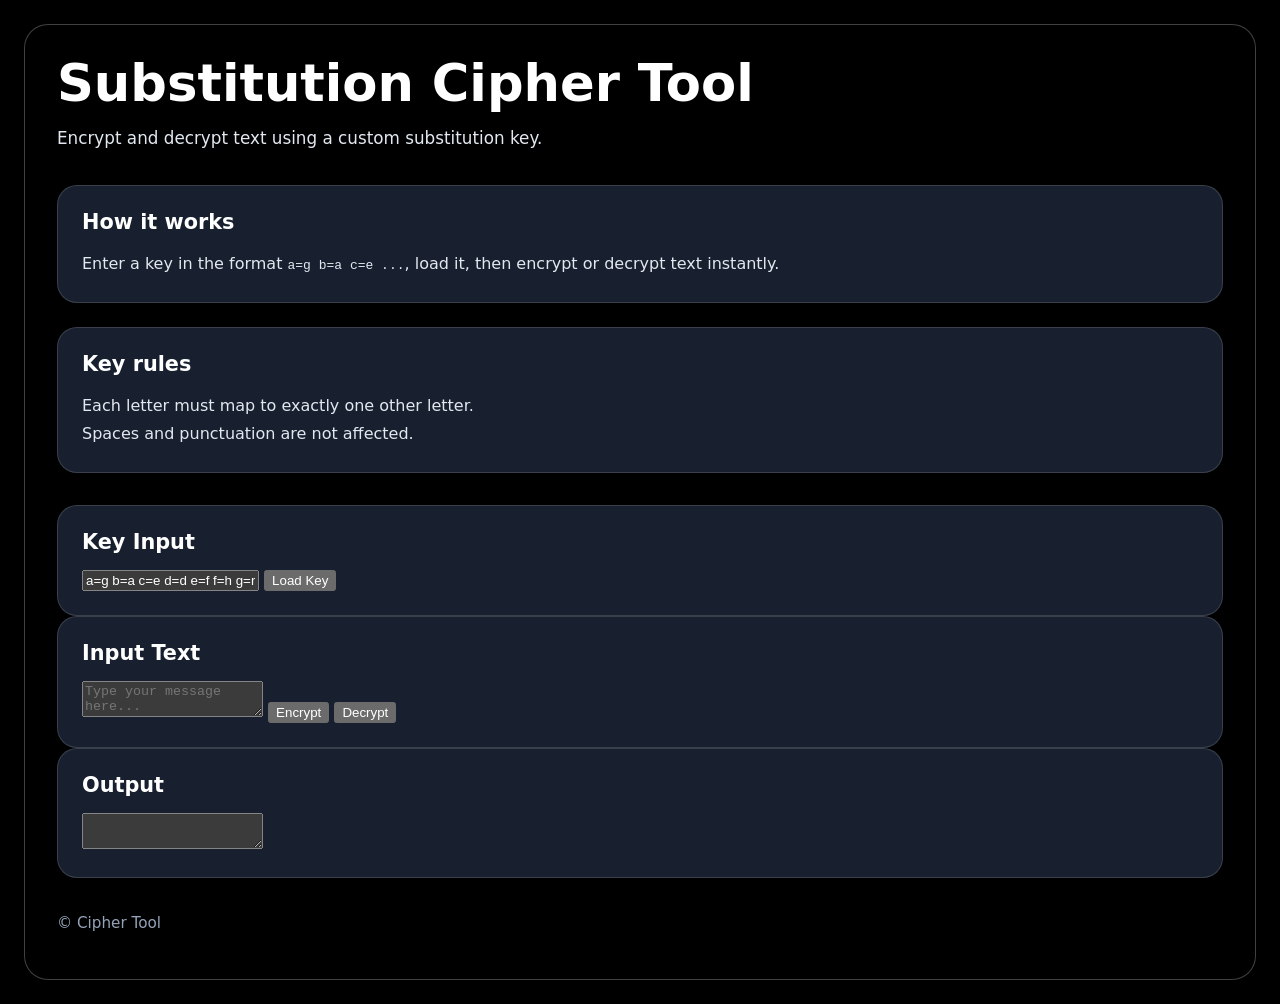
==== encipher.html @ 1d6834e5 "more features small fixes and added encipher tool" ====
<!DOCTYPE html>
<html lang="en">
<head>
    <meta charset="utf-8">
    <meta name="viewport" content="width=device-width, initial-scale=1">
    <title>Cipher Tool</title>
    <link rel="stylesheet" href="css/styles.css">
</head>

<body>
    <main class="page">

        <header>
            <div>
                <h1>Substitution Cipher Tool</h1>
                <p class="lead">
                    Encrypt and decrypt text using a custom substitution key.
                </p>
            </div>
        </header>

        <section class="intro">
            <div class="card">
                <h2>How it works</h2>
                <p>
                    Enter a key in the format <code>a=g b=a c=e ...</code>, load it,
                    then encrypt or decrypt text instantly.
                </p>
            </div>

            <div class="card">
                <h2>Key rules</h2>
                <p>Each letter must map to exactly one other letter.</p>
                <p>Spaces and punctuation are not affected.</p>
            </div>
        </section>

        <section class="categories">

            <div class="card">
                <h2>Key Input</h2>
                <input id="keyInput"
                       value="a=g b=a c=e d=d e=f f=h g=r h=t i=y j=o k=i l=p m=l n=m o=k p=c q=v r=x s=z t=q u=w v=u w=b x=u y=s z=j">
                <button onclick="buildKey()">Load Key</button>
            </div>

            <div class="card">
                <h2>Input Text</h2>
                <textarea id="input" placeholder="Type your message here..."></textarea>

                <button onclick="encrypt()">Encrypt</button>
                <button onclick="decrypt()">Decrypt</button>
            </div>

            <div class="card">
                <h2>Output</h2>
                <textarea id="output" readonly></textarea>
            </div>

        </section>

        <footer class="footer">
            <p>&copy; Cipher Tool</p>
        </footer>

    </main>

<script>

let key = {};
let reverseKey = {};

function buildKey() {
    key = {};
    reverseKey = {};

    let raw = document.getElementById("keyInput").value.trim().split(" ");

    for (let pair of raw) {
        let [k, v] = pair.split("=");
        if (k && v) {
            key[k] = v;
            reverseKey[v] = k;
        }
    }
}

function encrypt() {
    let text = document.getElementById("input").value.toLowerCase();
    let result = "";

    for (let char of text) {
        result += key[char] || char;
    }

    document.getElementById("output").value = result;
}

function decrypt() {
    let text = document.getElementById("input").value.toLowerCase();
    let result = "";

    for (let char of text) {
        result += reverseKey[char] || char;
    }

    document.getElementById("output").value = result;
}

buildKey();

</script>

</body>
</html>
---- css/styles.css ----
:root {
    color-scheme: dark;
    font-family: system-ui, -apple-system, BlinkMacSystemFont, "Segoe UI", sans-serif;
    background-color: #000000;
    color: #ffffff;
}

body {
    margin: 0;
    min-height: 100vh;
    display: flex;
    align-items: center;
    justify-content: center;
    padding: 24px;
}

.page {
    width: min(1200px, 100%);
    border: 1px solid rgba(255, 255, 255, 0.25);
    border-radius: 24px;
    padding: 32px;
    background: rgba(0, 0, 0, 0.8);
    box-shadow: 0 24px 80px rgba(0, 0, 0, 0.45);
}

header {
    display: flex;
    flex-wrap: wrap;
    gap: 16px;
    align-items: center;
    justify-content: space-between;
    margin-bottom: 32px;
}

h1 {
    margin: 0;
    font-size: clamp(2rem, 4vw, 3.5rem);
    line-height: 1.05;
}

p.lead {
    margin: 12px 0 0;
    max-width: 66ch;
    color: #e2e8f0;
    font-size: 1.05rem;
    line-height: 1.8;
}

.intro {
    display: grid;
    gap: 24px;
    margin-bottom: 32px;
}

.card-grid {
    display: grid;
    gap: 18px;
    grid-template-columns: repeat(auto-fit, minmax(280px, 1fr));
}

.card {
    padding: 24px;
    border-radius: 20px;
    border: 1px solid rgba(255, 255, 255, 0.14);
    background: rgba(30, 41, 59, 0.8);
    backdrop-filter: blur(10px);
    transition: transform 0.2s ease, border-color 0.2s ease, box-shadow 0.2s ease;
}

.card:hover {
    transform: translateY(-4px);
    border-color: rgba(96, 165, 250, 0.5);
    box-shadow: 0 22px 45px rgba(56, 189, 248, 0.18);
}

.card h2 {
    margin: 0 0 16px;
    font-size: 1.3rem;
}

.card p {
    margin: 0;
    line-height: 1.75;
    color: #e2e8f0;
}

.card small {
    display: block;
    margin-top: 18px;
    color: #94a3b8;
}

.actions {
    display: flex;
    flex-wrap: wrap;
    gap: 12px;
    align-items: center;
}

.button {
    display: inline-flex;
    align-items: center;
    justify-content: center;
    padding: 12px 20px;
    border-radius: 999px;
    border: 1px solid transparent;
    background-color: #2563eb;
    color: white;
    text-decoration: none;
    font-weight: 600;
    transition: background-color 0.2s ease, transform 0.2s ease;
}

.button:hover {
    background-color: #1d4ed8;
    transform: translateY(-1px);
}

.answer-form {
    display: grid;
    gap: 14px;
    margin-top: 20px;
}

.answer-form label {
    font-weight: 600;
    letter-spacing: 0.01em;
}

.answer-form input {
    width: 100%;
    padding: 16px 18px;
    border: 1px solid rgba(255, 255, 255, 0.16);
    border-radius: 14px;
    background: rgba(255, 255, 255, 0.06);
    color: #f8fafc;
}

.answer-form button {
    width: fit-content;
    padding: 14px 20px;
    border: none;
    border-radius: 999px;
    background-color: #60a5fa;
    color: #000;
    font-weight: 700;
    cursor: pointer;
    transition: transform 0.15s ease, background-color 0.15s ease;
}

.answer-form button:hover {
    background-color: #3b82f6;
    transform: translateY(-1px);
}

.answer-message {
    margin: 0;
    min-height: 1.5rem;
}

.answer-message.success {
    color: #a3ffb0;
}

.answer-message.error {
    color: #ff9ea6;
}

.answer-message.warning {
    color: #ffdd99;
}

.riddle-nav a {
    color: #8cd4ff;
    text-decoration: none;
}

.riddle-nav a:hover {
    text-decoration: underline;
}

.footer {
    margin-top: 36px;
    color: #94a3b8;
    font-size: 0.95rem;
}

@media (max-width: 640px) {
    .page {
        padding: 20px;
    }

    .actions {
        justify-content: stretch;
    }
}
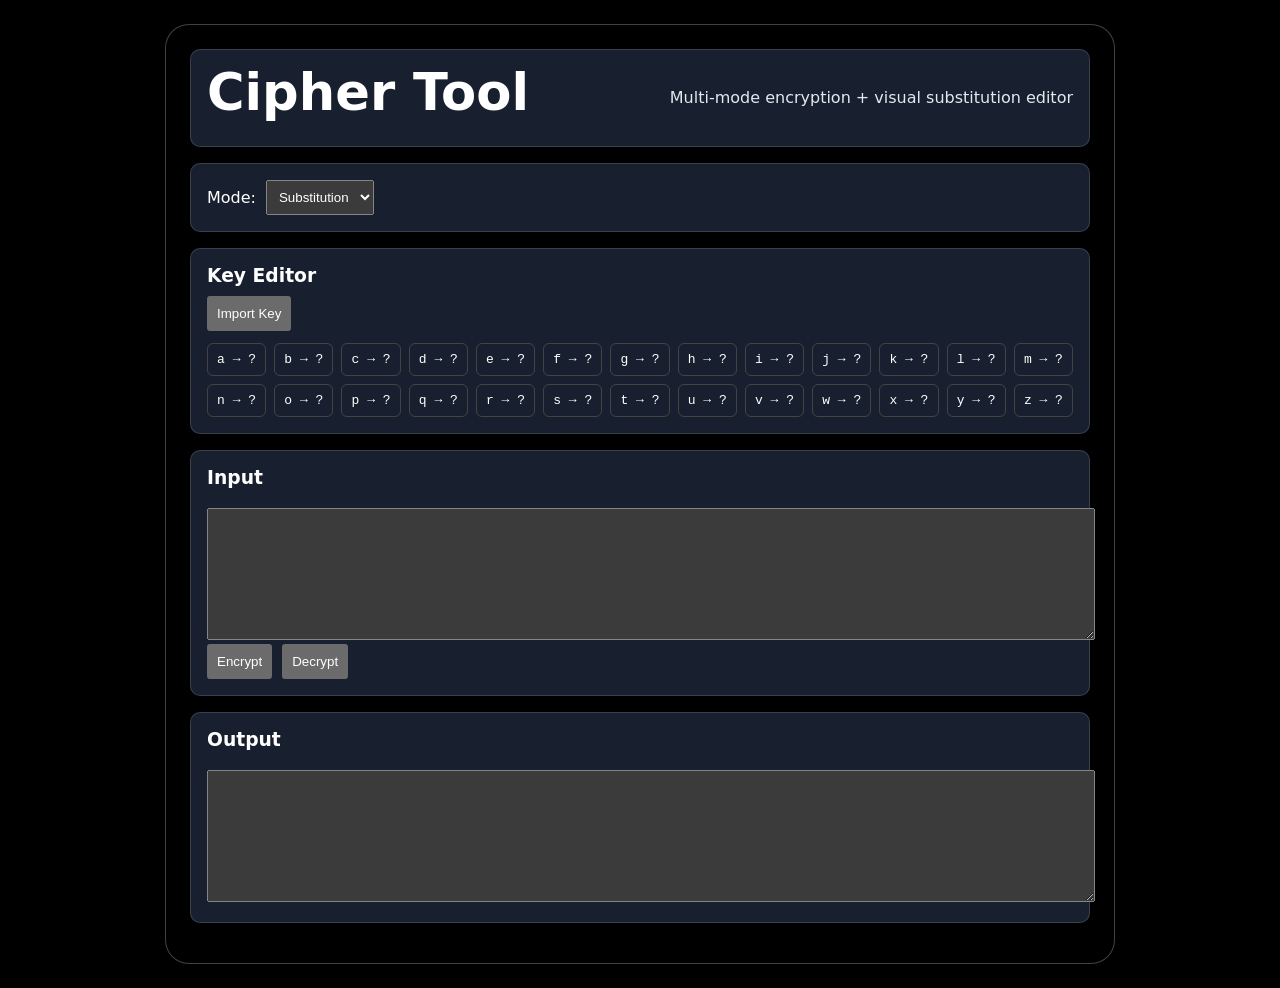
==== commit 223814f9: "encipher fixes encipher.html fixed" ====
--- a/encipher.html
+++ b/encipher.html
@@ -1,113 +1,339 @@
 <!DOCTYPE html>
 <html lang="en">
 <head>
-    <meta charset="utf-8">
-    <meta name="viewport" content="width=device-width, initial-scale=1">
-    <title>Cipher Tool</title>
-    <link rel="stylesheet" href="css/styles.css">
+<meta charset="utf-8">
+<meta name="viewport" content="width=device-width, initial-scale=1">
+<title>Cipher Tool</title>
+<link rel="stylesheet" href="css/styles.css">
+
+<style>
+.page {
+    max-width: 900px;
+    margin: 0 auto;
+    padding: 24px;
+}
+
+.card {
+    padding: 16px;
+    margin-bottom: 16px;
+    border-radius: 10px;
+}
+
+h1, h2, h3 {
+    margin: 0 0 10px 0;
+}
+
+p {
+    margin: 6px 0;
+}
+
+.row {
+    display: flex;
+    gap: 10px;
+    flex-wrap: wrap;
+    align-items: center;
+}
+
+textarea {
+    width: 100%;
+    height: 110px;
+    padding: 10px;
+    margin-top: 10px;
+}
+
+button, select, input {
+    padding: 8px;
+}
+
+.grid {
+    display: grid;
+    grid-template-columns: repeat(13, 1fr);
+    gap: 8px;
+    margin-top: 12px;
+}
+
+.cell {
+    padding: 8px;
+    text-align: center;
+    border: 1px solid #444;
+    border-radius: 6px;
+    cursor: pointer;
+    user-select: none;
+    font-family: monospace;
+}
+
+.cell.active {
+    background: #2d6cdf;
+    color: white;
+}
+
+.hidden {
+    display: none;
+}
+</style>
 </head>
 
 <body>
-    <main class="page">
-
-        <header>
-            <div>
-                <h1>Substitution Cipher Tool</h1>
-                <p class="lead">
-                    Encrypt and decrypt text using a custom substitution key.
-                </p>
-            </div>
-        </header>
-
-        <section class="intro">
-            <div class="card">
-                <h2>How it works</h2>
-                <p>
-                    Enter a key in the format <code>a=g b=a c=e ...</code>, load it,
-                    then encrypt or decrypt text instantly.
-                </p>
-            </div>
-
-            <div class="card">
-                <h2>Key rules</h2>
-                <p>Each letter must map to exactly one other letter.</p>
-                <p>Spaces and punctuation are not affected.</p>
-            </div>
-        </section>
-
-        <section class="categories">
-
-            <div class="card">
-                <h2>Key Input</h2>
-                <input id="keyInput"
-                       value="a=g b=a c=e d=d e=f f=h g=r h=t i=y j=o k=i l=p m=l n=m o=k p=c q=v r=x s=z t=q u=w v=u w=b x=u y=s z=j">
-                <button onclick="buildKey()">Load Key</button>
-            </div>
-
-            <div class="card">
-                <h2>Input Text</h2>
-                <textarea id="input" placeholder="Type your message here..."></textarea>
-
-                <button onclick="encrypt()">Encrypt</button>
-                <button onclick="decrypt()">Decrypt</button>
-            </div>
-
-            <div class="card">
-                <h2>Output</h2>
-                <textarea id="output" readonly></textarea>
-            </div>
-
-        </section>
-
-        <footer class="footer">
-            <p>&copy; Cipher Tool</p>
-        </footer>
-
-    </main>
+
+<main class="page">
+
+<header class="card">
+    <h1>Cipher Tool</h1>
+    <p>Multi-mode encryption + visual substitution editor</p>
+</header>
+
+<section class="card">
+
+    <div class="row">
+        <label>Mode:</label>
+        <select id="mode" onchange="updateUI()">
+            <option value="sub">Substitution</option>
+            <option value="caesar">Caesar</option>
+            <option value="atbash">Atbash</option>
+        </select>
+
+        <label id="shiftBox" class="hidden">
+            Shift:
+            <input id="shift" type="number" value="3" style="width:60px;">
+        </label>
+    </div>
+
+</section>
+
+<section class="card">
+
+    <h3>Key Editor</h3>
+
+    <div class="row">
+        <button onclick="importKeyPrompt()">Import Key</button>
+    </div>
+
+    <div class="grid" id="grid"></div>
+
+</section>
+
+<section class="card">
+
+    <h3>Input</h3>
+    <textarea id="input"></textarea>
+
+    <div class="row">
+        <button onclick="encrypt()">Encrypt</button>
+        <button onclick="decrypt()">Decrypt</button>
+    </div>
+
+</section>
+
+<section class="card">
+
+    <h3>Output</h3>
+    <textarea id="output" readonly></textarea>
+
+</section>
+
+</main>
 
 <script>
+
+const alphabet = "abcdefghijklmnopqrstuvwxyz";
 
 let key = {};
 let reverseKey = {};
-
-function buildKey() {
-    key = {};
-    reverseKey = {};
-
-    let raw = document.getElementById("keyInput").value.trim().split(" ");
-
-    for (let pair of raw) {
-        let [k, v] = pair.split("=");
-        if (k && v) {
-            key[k] = v;
-            reverseKey[v] = k;
+let selected = null;
+
+/* ---------------- GRID ---------------- */
+
+function initGrid() {
+    const grid = document.getElementById("grid");
+
+    for (let ch of alphabet) {
+        const div = document.createElement("div");
+        div.className = "cell";
+        div.dataset.letter = ch;
+        div.innerText = `${ch} → ?`;
+
+        div.onclick = () => {
+            if (selected) selected.classList.remove("active");
+            selected = div;
+            div.classList.add("active");
+        };
+
+        grid.appendChild(div);
+    }
+}
+
+/* ---------------- KEY INPUT (CLICK MAP) ---------------- */
+
+document.addEventListener("keydown", (e) => {
+    if (!selected) return;
+
+    let ch = e.key.toLowerCase();
+    if (!alphabet.includes(ch)) return;
+
+    let from = selected.dataset.letter;
+
+    key[from] = ch;
+    reverseKey[ch] = from;
+
+    selected.innerText = `${from} → ${ch}`;
+
+    selected.classList.remove("active");
+    selected = null;
+});
+
+/* ---------------- IMPORT KEY ---------------- */
+
+function isSingleLetter(value) {
+    return /^[a-z]$/.test(String(value).toLowerCase());
+}
+
+function addMapping(from, to) {
+    if (!isSingleLetter(from) || !isSingleLetter(to)) return;
+
+    key[from] = to;
+    reverseKey[to] = from;
+
+    let cell = document.querySelector(`[data-letter="${from}"]`);
+    if (cell) {
+        cell.innerText = `${from} → ${to}`;
+    }
+}
+
+function parseKeyInput(raw) {
+    const text = String(raw || "").trim();
+    if (!text) return;
+
+    // Try JSON first so objects like {"a":"g","b":"h"} work.
+    try {
+        const parsed = JSON.parse(text);
+
+        if (parsed && typeof parsed === "object") {
+            if (Array.isArray(parsed)) {
+                for (const entry of parsed) {
+                    if (Array.isArray(entry) && entry.length >= 2) {
+                        addMapping(entry[0], entry[1]);
+                    } else if (entry && typeof entry === "object") {
+                        for (const [from, to] of Object.entries(entry)) {
+                            addMapping(from, to);
+                        }
+                    }
+                }
+            } else {
+                for (const [from, to] of Object.entries(parsed)) {
+                    addMapping(from, to);
+                }
+            }
+            return;
         }
-    }
-}
+    } catch (e) {
+        // Fall back to line-based parsing below.
+    }
+
+    const normalized = text
+        .toLowerCase()
+        .replace(/\u2192|\u21d2/g, "->")
+        .replace(/["']/g, "")
+        .replace(/[{}\[\]()]/g, " ")
+        .replace(/[;,]+/g, "\n")
+        .replace(/\s*->\s*/g, "=")
+        .replace(/\s*=>\s*/g, "=")
+        .replace(/\s*:\s*/g, "=");
+
+    const lines = normalized.split(/\r?\n+/);
+
+    for (const line of lines) {
+        const cleaned = line.trim();
+        if (!cleaned) continue;
+
+        const direct = cleaned.match(/^([a-z])\s*=\s*([a-z])$/i);
+        if (direct) {
+            addMapping(direct[1], direct[2]);
+            continue;
+        }
+
+        const parts = cleaned.split(/\s+/).filter(Boolean);
+        if (parts.length === 2 && isSingleLetter(parts[0]) && isSingleLetter(parts[1])) {
+            addMapping(parts[0], parts[1]);
+            continue;
+        }
+
+        const eqParts = cleaned.split("=");
+        if (eqParts.length === 2) {
+            const [from, to] = eqParts.map(part => part.trim());
+            addMapping(from, to);
+        }
+    }
+}
+
+function importKeyPrompt() {
+    let raw = prompt('Paste key (supports formats like "a -> g", "a=g", "a:g", "a=>g", or JSON)');
+    if (!raw) return;
+
+    parseKeyInput(raw);
+}
+
+/* ---------------- MODES ---------------- */
+
+function updateUI() {
+    document.getElementById("shiftBox")
+        .classList.toggle("hidden",
+            document.getElementById("mode").value !== "caesar"
+        );
+}
+
+/* ---------------- ENCRYPT / DECRYPT ---------------- */
 
 function encrypt() {
+    let mode = document.getElementById("mode").value;
     let text = document.getElementById("input").value.toLowerCase();
-    let result = "";
-
-    for (let char of text) {
-        result += key[char] || char;
-    }
-
-    document.getElementById("output").value = result;
+    document.getElementById("output").value = transformText(text, mode, true);
 }
 
 function decrypt() {
+    let mode = document.getElementById("mode").value;
     let text = document.getElementById("input").value.toLowerCase();
-    let result = "";
-
-    for (let char of text) {
-        result += reverseKey[char] || char;
-    }
-
-    document.getElementById("output").value = result;
-}
-
-buildKey();
+    document.getElementById("output").value = transformText(text, mode, false);
+}
+
+/* ---------------- CORE ---------------- */
+
+function transformText(text, mode, forward) {
+    let out = "";
+
+    for (let ch of text) {
+        out += transformChar(ch, mode, forward);
+    }
+
+    return out;
+}
+
+function transformChar(ch, mode, forward) {
+
+    if (!alphabet.includes(ch)) return ch;
+
+    if (mode === "sub") {
+        return forward ? (key[ch] || ch) : (reverseKey[ch] || ch);
+    }
+
+    if (mode === "caesar") {
+        let shift = parseInt(document.getElementById("shift").value || 0);
+        if (!forward) shift = -shift;
+
+        let idx = alphabet.indexOf(ch);
+        return alphabet[(idx + shift + 26) % 26];
+    }
+
+    if (mode === "atbash") {
+        return alphabet[25 - alphabet.indexOf(ch)];
+    }
+
+    return ch;
+}
+
+/* ---------------- INIT ---------------- */
+
+initGrid();
+updateUI();
 
 </script>
 
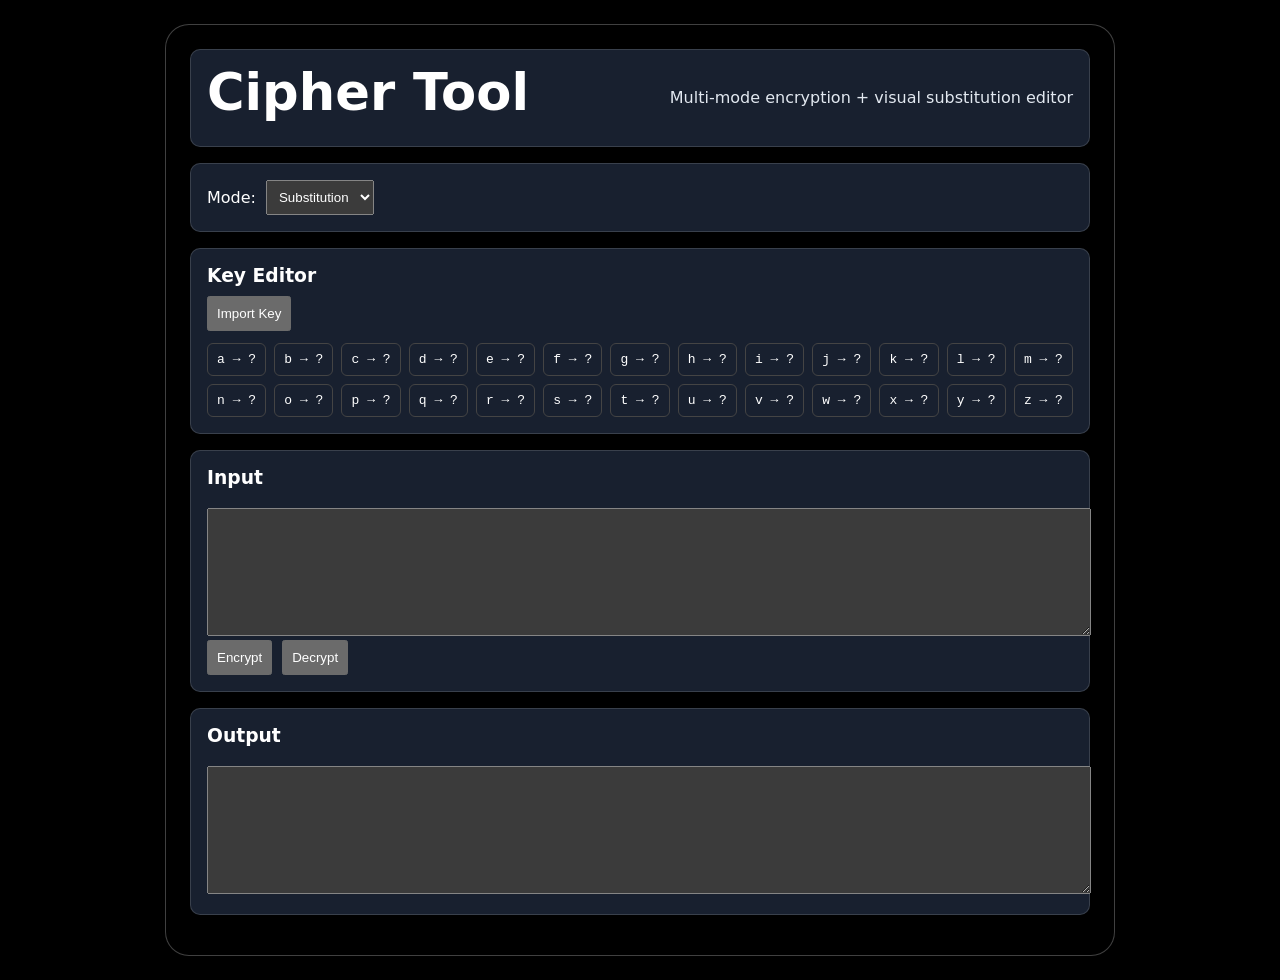
==== commit 17181f9c: "general improvements" ====
--- a/encipher.html
+++ b/encipher.html
@@ -41,7 +41,7 @@
     margin-top: 10px;
 }
 
-button, select, input {
+button, select, input, textarea {
     padding: 8px;
 }
 
@@ -50,6 +50,38 @@
     grid-template-columns: repeat(13, 1fr);
     gap: 8px;
     margin-top: 12px;
+}
+
+.modal {
+    position: fixed;
+    inset: 0;
+    background: rgba(0, 0, 0, 0.55);
+    display: flex;
+    align-items: center;
+    justify-content: center;
+    z-index: 1000;
+}
+
+.modal-panel {
+    width: min(520px, 90vw);
+    background: white;
+    color: #111;
+    border-radius: 10px;
+    padding: 16px;
+    box-shadow: 0 10px 30px rgba(0, 0, 0, 0.25);
+}
+
+.modal-panel textarea {
+    width: 100%;
+    min-height: 180px;
+    resize: vertical;
+    margin: 10px 0;
+}
+
+.modal-actions {
+    display: flex;
+    justify-content: flex-end;
+    gap: 8px;
 }
 
 .cell {
@@ -105,12 +137,25 @@
     <h3>Key Editor</h3>
 
     <div class="row">
-        <button onclick="importKeyPrompt()">Import Key</button>
+        <button onclick="openImportDialog()">Import Key</button>
     </div>
 
     <div class="grid" id="grid"></div>
 
 </section>
+
+<div id="importModal" class="modal hidden">
+    <div class="modal-panel">
+        <h3>Import key</h3>
+        <p>Paste one of these formats:</p>
+        <p><em>a -> g</em>, <em>a=g</em>, <em>a:g</em>, <em>a=>g</em>, or JSON</p>
+        <textarea id="importText" placeholder="a -> g&#10;b -> h"></textarea>
+        <div class="modal-actions">
+            <button onclick="closeImportDialog()">Cancel</button>
+            <button onclick="confirmImport()">Import</button>
+        </div>
+    </div>
+</div>
 
 <section class="card">
 
@@ -165,7 +210,14 @@
 /* ---------------- KEY INPUT (CLICK MAP) ---------------- */
 
 document.addEventListener("keydown", (e) => {
-    if (!selected) return;
+    const target = e.target;
+    if (
+        !selected ||
+        e.altKey || e.ctrlKey || e.metaKey ||
+        (target && (target.tagName === "INPUT" || target.tagName === "TEXTAREA" || target.tagName === "SELECT" || target.isContentEditable))
+    ) {
+        return;
+    }
 
     let ch = e.key.toLowerCase();
     if (!alphabet.includes(ch)) return;
@@ -265,11 +317,30 @@
     }
 }
 
-function importKeyPrompt() {
-    let raw = prompt('Paste key (supports formats like "a -> g", "a=g", "a:g", "a=>g", or JSON)');
-    if (!raw) return;
+function openImportDialog() {
+    const modal = document.getElementById("importModal");
+    const textarea = document.getElementById("importText");
+    if (modal && textarea) {
+        textarea.value = "";
+        modal.classList.remove("hidden");
+        textarea.focus();
+    }
+}
+
+function closeImportDialog() {
+    const modal = document.getElementById("importModal");
+    if (modal) {
+        modal.classList.add("hidden");
+    }
+}
+
+function confirmImport() {
+    const textarea = document.getElementById("importText");
+    const raw = textarea ? textarea.value : "";
+    if (!raw.trim()) return;
 
     parseKeyInput(raw);
+    closeImportDialog();
 }
 
 /* ---------------- MODES ---------------- */
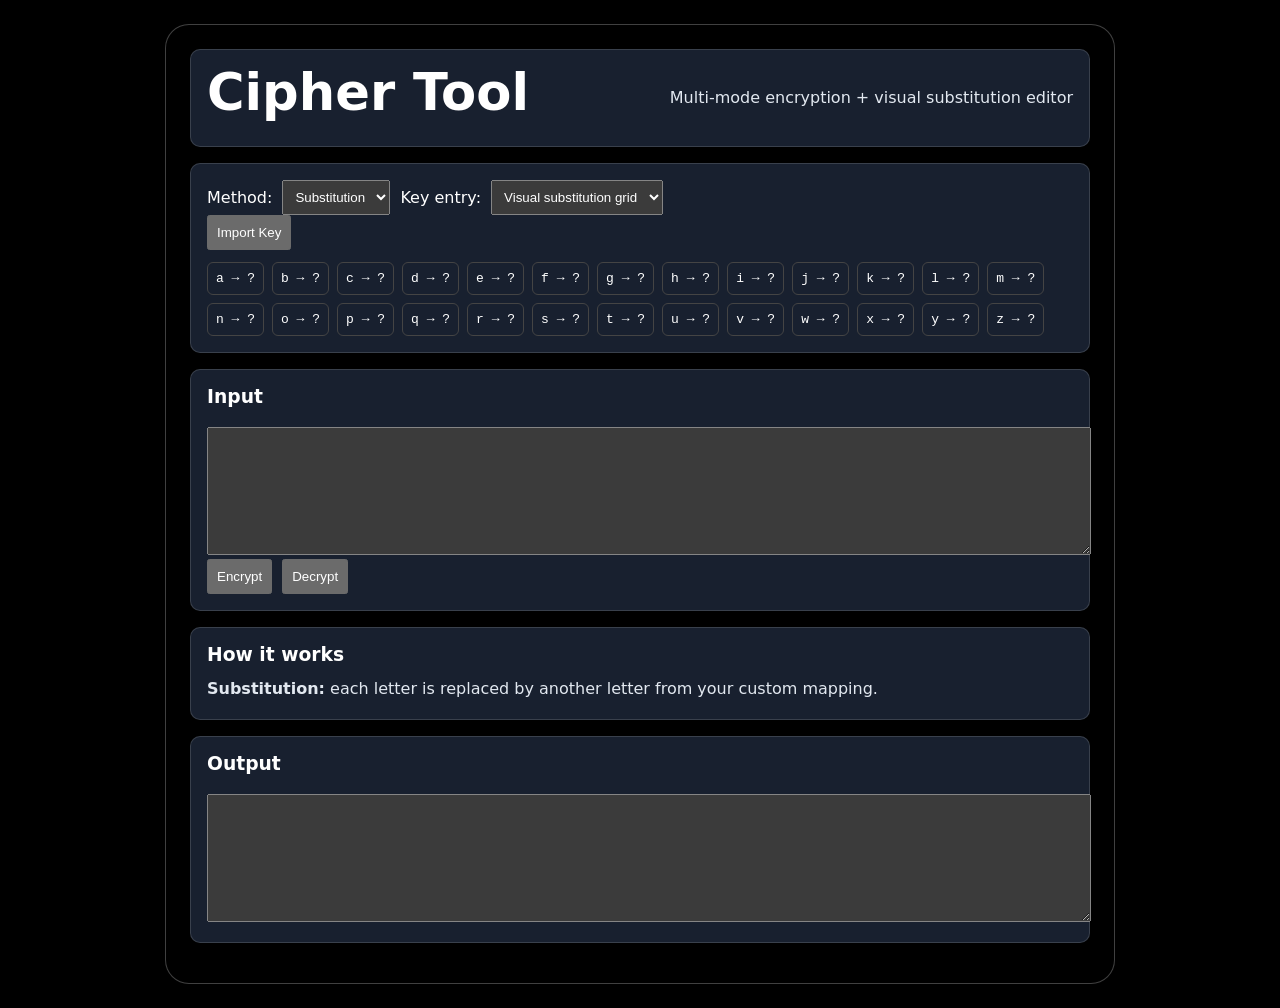
==== commit 567d38d7: "encipher.html improvements" ====
--- a/encipher.html
+++ b/encipher.html
@@ -117,30 +117,54 @@
 <section class="card">
 
     <div class="row">
-        <label>Mode:</label>
+        <label>Method:</label>
         <select id="mode" onchange="updateUI()">
             <option value="sub">Substitution</option>
             <option value="caesar">Caesar</option>
             <option value="atbash">Atbash</option>
+            <option value="rot13">ROT13</option>
+            <option value="affine">Affine</option>
+            <option value="vigenere">Vigenère</option>
+            <option value="reverse">Reverse</option>
         </select>
 
-        <label id="shiftBox" class="hidden">
-            Shift:
-            <input id="shift" type="number" value="3" style="width:60px;">
-        </label>
+        <div id="keyInputRow" class="row">
+            <label>Key entry:</label>
+            <select id="keyInputMode" onchange="updateUI()">
+                <option value="visual">Visual substitution grid</option>
+            </select>
+        </div>
     </div>
 
-</section>
-
-<section class="card">
-
-    <h3>Key Editor</h3>
-
-    <div class="row">
-        <button onclick="openImportDialog()">Import Key</button>
+    <div id="keyControls" class="row">
+        <div id="substitutionBox" class="hidden">
+            <div class="row">
+                <button onclick="openImportDialog()">Import Key</button>
+            </div>
+            <div class="grid" id="grid"></div>
+        </div>
+
+        <div id="caesarBox" class="hidden">
+            <label>Shift:
+                <input id="shift" type="number" value="3" style="width:60px;">
+            </label>
+        </div>
+
+        <div id="affineBox" class="hidden">
+            <label>a:
+                <input id="affineA" type="number" value="5" style="width:60px;">
+            </label>
+            <label>b:
+                <input id="affineB" type="number" value="8" style="width:60px;">
+            </label>
+        </div>
+
+        <div id="vigenereBox" class="hidden">
+            <label>Keyword:
+                <input id="vigenereKey" type="text" value="key" style="width:160px;">
+            </label>
+        </div>
     </div>
-
-    <div class="grid" id="grid"></div>
 
 </section>
 
@@ -167,6 +191,13 @@
         <button onclick="decrypt()">Decrypt</button>
     </div>
 
+</section>
+
+<section class="card">
+    <h3>How it works</h3>
+    <div id="methodInfo">
+        <p><strong>Substitution:</strong> each letter is replaced by another letter from your custom mapping.</p>
+    </div>
 </section>
 
 <section class="card">
@@ -346,10 +377,57 @@
 /* ---------------- MODES ---------------- */
 
 function updateUI() {
-    document.getElementById("shiftBox")
-        .classList.toggle("hidden",
-            document.getElementById("mode").value !== "caesar"
-        );
+    const mode = document.getElementById("mode").value;
+    const keyInputMode = document.getElementById("keyInputMode");
+    const keyInputRow = document.getElementById("keyInputRow");
+    const substitutionBox = document.getElementById("substitutionBox");
+    const caesarBox = document.getElementById("caesarBox");
+    const affineBox = document.getElementById("affineBox");
+    const vigenereBox = document.getElementById("vigenereBox");
+    const methodInfo = document.getElementById("methodInfo");
+
+    const descriptions = {
+        sub: "<p><strong>Substitution:</strong> each letter is replaced by another letter from your custom mapping.</p>",
+        caesar: "<p><strong>Caesar:</strong> every letter shifts by a fixed number in the alphabet.</p>",
+        atbash: "<p><strong>Atbash:</strong> letters are mirrored around the alphabet, so <em>a</em> becomes <em>z</em>.</p>",
+        rot13: "<p><strong>ROT13:</strong> each letter shifts by 13 positions.</p>",
+        affine: "<p><strong>Affine:</strong> each letter is transformed with the formula <em>y = ax + b</em> modulo 26.</p>",
+        vigenere: "<p><strong>Vigenère:</strong> a repeating keyword shifts each letter in the message.</p>",
+        reverse: "<p><strong>Reverse:</strong> the text is simply reversed character by character.</p>"
+    };
+
+    if (methodInfo) {
+        methodInfo.innerHTML = descriptions[mode] || descriptions.sub;
+    }
+
+    const options = {
+        sub: [["visual", "Visual substitution grid"], ["none", "None"]],
+        caesar: [["shift", "Shift number"], ["none", "None"]],
+        atbash: [["none", "None"]],
+        rot13: [["none", "None"]],
+        affine: [["affine", "Affine parameters"], ["none", "None"]],
+        vigenere: [["keyword", "Keyword"], ["none", "None"]],
+        reverse: [["none", "None"]]
+    };
+
+    const available = options[mode] || options.sub;
+    const current = keyInputMode.value;
+
+    keyInputMode.innerHTML = available.map(([value, label]) => `<option value="${value}">${label}</option>`).join("");
+
+    if (available.some(([value]) => value === current)) {
+        keyInputMode.value = current;
+    } else {
+        keyInputMode.value = available[0][0];
+    }
+
+    const needsKey = mode === "sub" || mode === "caesar" || mode === "affine" || mode === "vigenere";
+    keyInputRow.classList.toggle("hidden", !needsKey);
+
+    substitutionBox.classList.toggle("hidden", mode !== "sub" || keyInputMode.value !== "visual");
+    caesarBox.classList.toggle("hidden", mode !== "caesar" || keyInputMode.value !== "shift");
+    affineBox.classList.toggle("hidden", mode !== "affine" || keyInputMode.value !== "affine");
+    vigenereBox.classList.toggle("hidden", mode !== "vigenere" || keyInputMode.value !== "keyword");
 }
 
 /* ---------------- ENCRYPT / DECRYPT ---------------- */
@@ -368,7 +446,45 @@
 
 /* ---------------- CORE ---------------- */
 
+function modInverse(a, m) {
+    a = ((a % m) + m) % m;
+    for (let x = 1; x < m; x++) {
+        if ((a * x) % m === 1) return x;
+    }
+    return 1;
+}
+
 function transformText(text, mode, forward) {
+    if (mode === "reverse") {
+        return text.split("").reverse().join("");
+    }
+
+    if (mode === "vigenere") {
+        const keyword = (document.getElementById("vigenereKey").value || "key")
+            .toLowerCase()
+            .replace(/[^a-z]/g, "");
+
+        if (!keyword) return text;
+
+        let out = "";
+        let keyPos = 0;
+
+        for (let ch of text) {
+            if (!alphabet.includes(ch)) {
+                out += ch;
+                continue;
+            }
+
+            const shift = alphabet.indexOf(keyword[keyPos % keyword.length]);
+            const idx = alphabet.indexOf(ch);
+            const shifted = (idx + (forward ? shift : -shift) + 26) % 26;
+            out += alphabet[shifted];
+            keyPos++;
+        }
+
+        return out;
+    }
+
     let out = "";
 
     for (let ch of text) {
@@ -394,10 +510,28 @@
         return alphabet[(idx + shift + 26) % 26];
     }
 
+    if (mode === "rot13") {
+        let idx = alphabet.indexOf(ch);
+        return alphabet[(idx + (forward ? 13 : -13) + 26) % 26];
+    }
+
     if (mode === "atbash") {
         return alphabet[25 - alphabet.indexOf(ch)];
     }
 
+    if (mode === "affine") {
+        const a = parseInt(document.getElementById("affineA").value || 1);
+        const b = parseInt(document.getElementById("affineB").value || 0);
+        const idx = alphabet.indexOf(ch);
+
+        if (forward) {
+            return alphabet[(a * idx + b) % 26];
+        }
+
+        const inv = modInverse(a, 26);
+        return alphabet[(inv * ((idx - b + 26) % 26)) % 26];
+    }
+
     return ch;
 }
 
